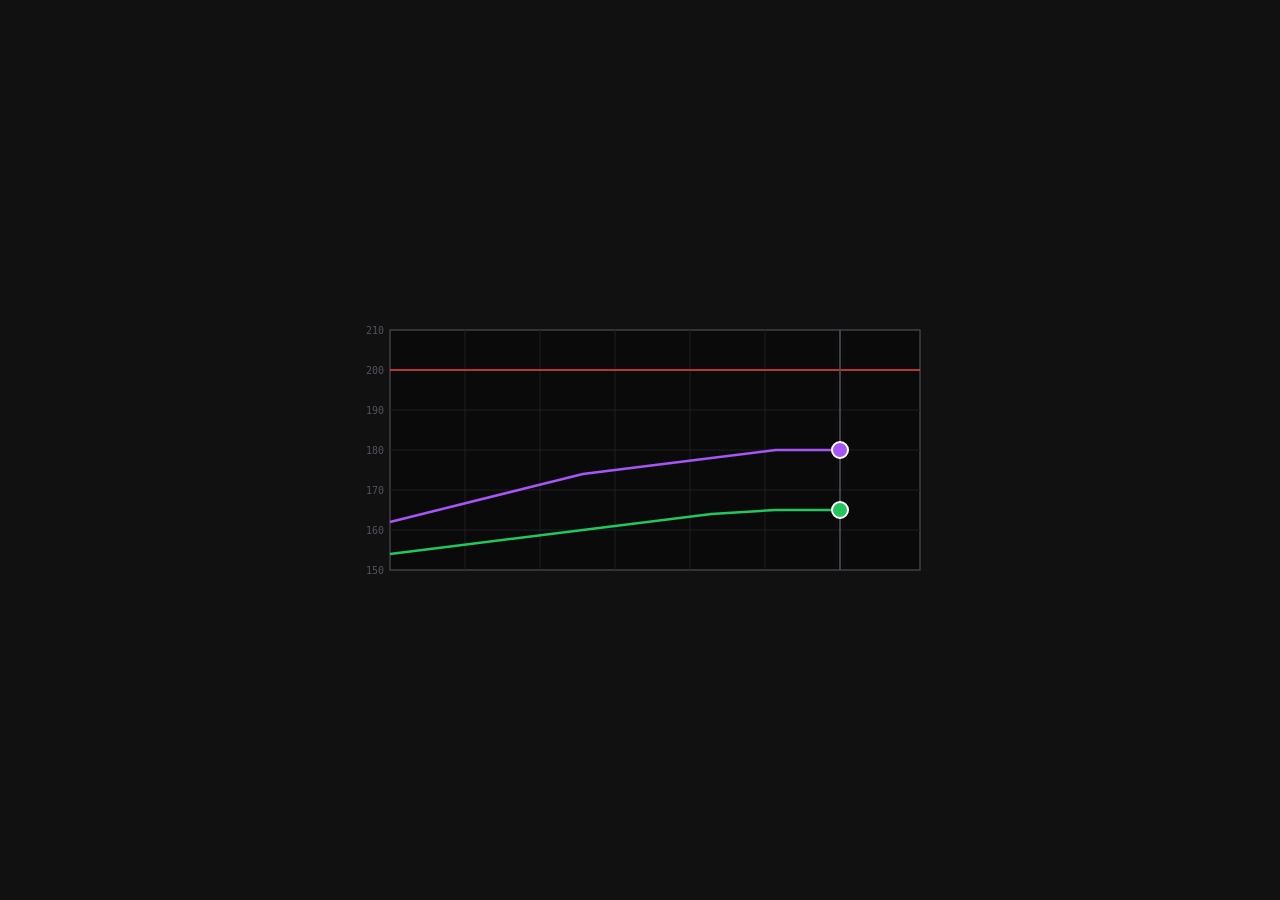
==== cmd/sensor/frontend/index.html @ 8b2fa8a1 "refactor: reorganizar estrutura do projeto em modulos cmd e pkg - Migra aplicação Wails para cmd/sen" ====
<!DOCTYPE html>
<html lang="pt-BR">
<head>
  <meta charset="UTF-8">
  <title>Simulador: Caldeira</title>
  <link rel="stylesheet" href="style.css">
</head>
<body>
  <svg id="chart" viewBox="0 0 600 300">
    <!-- Numeros sutis no eixo Y -->
    <g class="axis-numbers">
      <text x="44" y="34">210</text>
      <text x="44" y="74">200</text>
      <text x="44" y="114">190</text>
      <text x="44" y="154">180</text>
      <text x="44" y="194">170</text>
      <text x="44" y="234">160</text>
      <text x="44" y="274">150</text>
    </g>

    <!-- Moldura externa do plano cartesiano -->
    <rect x="50" y="30" width="530" height="240" class="frame" />

    <!-- Divisoes cartesianas -->
    <g class="grid">
      <!-- Linhas horizontais (de 10 em 10 graus de 150 a 210) -->
      <line x1="50" y1="110" x2="580" y2="110" />
      <line x1="50" y1="150" x2="580" y2="150" />
      <line x1="50" y1="190" x2="580" y2="190" />
      <line x1="50" y1="230" x2="580" y2="230" />

      <!-- Linhas verticais -->
      <line x1="125" y1="30" x2="125" y2="270" />
      <line x1="200" y1="30" x2="200" y2="270" />
      <line x1="275" y1="30" x2="275" y2="270" />
      <line x1="350" y1="30" x2="350" y2="270" />
      <line x1="425" y1="30" x2="425" y2="270" />
    </g>

    <!-- Linha de Alarme Alta (200 C: y = 70) -->
    <line x1="50" y1="70" x2="580" y2="70" class="line-alarm" />

    <!-- Linha do Tempo Presente -->
    <line x1="500" y1="30" x2="500" y2="270" class="line-now" />

    <!-- Curvas dos dois sensores -->
    <path id="path-s1" class="curve-s1" />
    <path id="path-s2" class="curve-s2" />

    <!-- Knobs interativos -->
    <circle id="knob-s1" cx="500" cy="150" r="8" class="knob-s1" />
    <circle id="knob-s2" cx="500" cy="210" r="8" class="knob-s2" />
  </svg>

  <script src="main.js"></script>
</body>
</html>
---- cmd/sensor/frontend/style.css ----
* {
  box-sizing: border-box;
  margin: 0;
  padding: 0;
  user-select: none;
}

body {
  background: #111;
  padding: 12px;
  display: flex;
  justify-content: center;
  align-items: center;
  min-height: 100vh;
}

#chart {
  width: 100%;
  max-width: 600px;
  height: 300px;
  display: block;
}

.axis-numbers text {
  fill: #52525b;
  font-size: 10px;
  font-family: monospace;
  text-anchor: end;
}

.frame {
  fill: #0a0a0a;
  stroke: #3f3f46;
  stroke-width: 1.5;
}

.grid line {
  stroke: #1f1f23;
  stroke-width: 1;
}

.line-alarm {
  stroke: #ef4444;
  stroke-width: 1.5;
}

.line-now {
  stroke: #52525b;
  stroke-width: 1.5;
}

.curve-s1 {
  fill: none;
  stroke: #a855f7;
  stroke-width: 2.5;
}

.curve-s2 {
  fill: none;
  stroke: #22c55e;
  stroke-width: 2.5;
}

circle {
  cursor: ns-resize;
  stroke: #fff;
  stroke-width: 2;
}

.knob-s1 {
  fill: #a855f7;
}

.knob-s2 {
  fill: #22c55e;
}
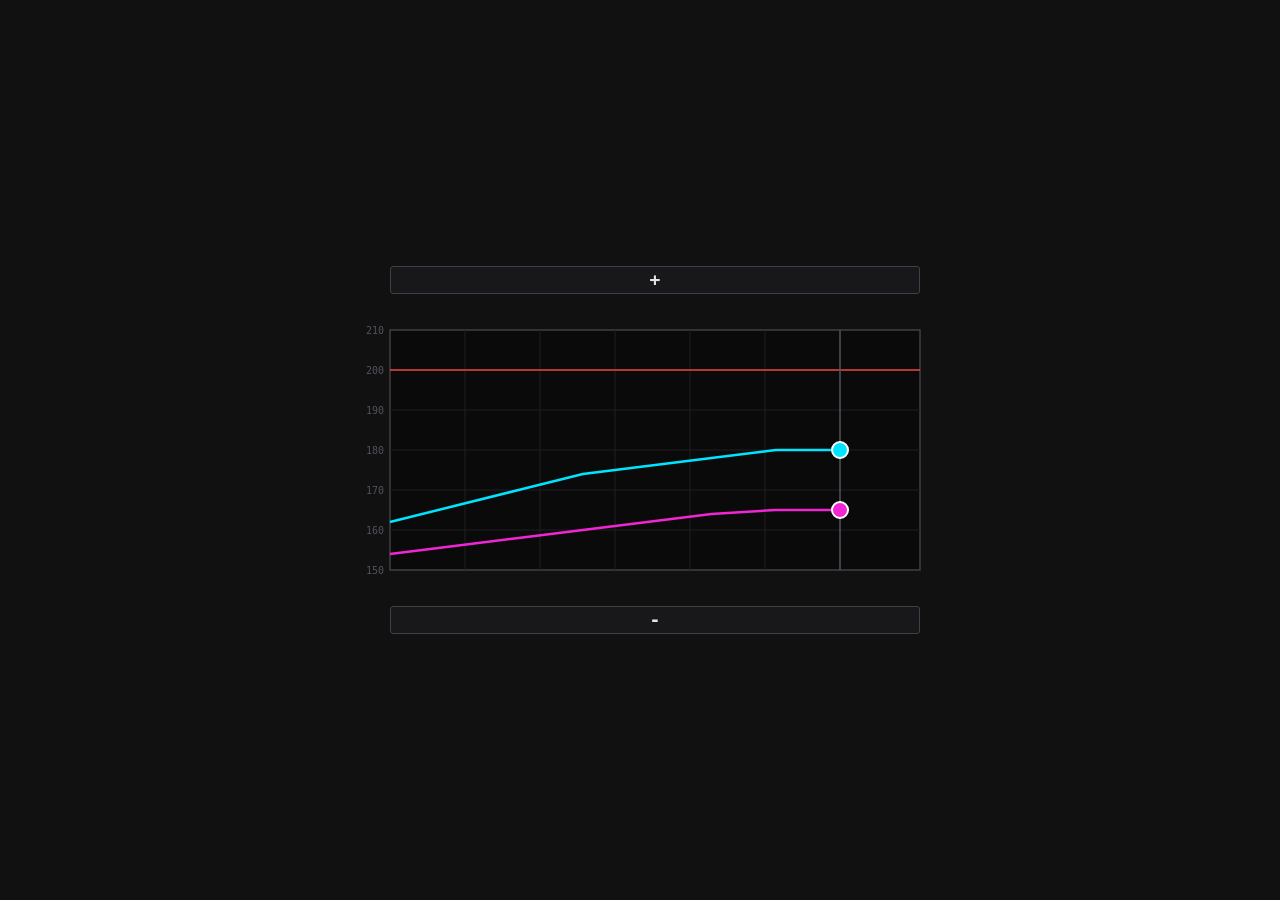
==== commit 679abb0b: "feat(sensor): adicionar controle dinamico de 1 a 3 sensores e paleta cmy" ====
--- a/cmd/sensor/frontend/index.html
+++ b/cmd/sensor/frontend/index.html
@@ -6,51 +6,61 @@
   <link rel="stylesheet" href="style.css">
 </head>
 <body>
-  <svg id="chart" viewBox="0 0 600 300">
-    <!-- Numeros sutis no eixo Y -->
-    <g class="axis-numbers">
-      <text x="44" y="34">210</text>
-      <text x="44" y="74">200</text>
-      <text x="44" y="114">190</text>
-      <text x="44" y="154">180</text>
-      <text x="44" y="194">170</text>
-      <text x="44" y="234">160</text>
-      <text x="44" y="274">150</text>
-    </g>
+  <div class="simulator-layout">
+    <!-- Botão superior para adicionar sensor -->
+    <button id="btn-add" class="sensor-btn" type="button" aria-label="Adicionar sensor">+</button>
 
-    <!-- Moldura externa do plano cartesiano -->
-    <rect x="50" y="30" width="530" height="240" class="frame" />
+    <svg id="chart" viewBox="0 0 600 300">
+      <!-- Números sutis da escala de temperatura no eixo vertical -->
+      <g class="axis-numbers">
+        <text x="44" y="34">210</text>
+        <text x="44" y="74">200</text>
+        <text x="44" y="114">190</text>
+        <text x="44" y="154">180</text>
+        <text x="44" y="194">170</text>
+        <text x="44" y="234">160</text>
+        <text x="44" y="274">150</text>
+      </g>
 
-    <!-- Divisoes cartesianas -->
-    <g class="grid">
-      <!-- Linhas horizontais (de 10 em 10 graus de 150 a 210) -->
-      <line x1="50" y1="110" x2="580" y2="110" />
-      <line x1="50" y1="150" x2="580" y2="150" />
-      <line x1="50" y1="190" x2="580" y2="190" />
-      <line x1="50" y1="230" x2="580" y2="230" />
+      <!-- Moldura externa do plano cartesiano -->
+      <rect x="50" y="30" width="530" height="240" class="frame" />
 
-      <!-- Linhas verticais -->
-      <line x1="125" y1="30" x2="125" y2="270" />
-      <line x1="200" y1="30" x2="200" y2="270" />
-      <line x1="275" y1="30" x2="275" y2="270" />
-      <line x1="350" y1="30" x2="350" y2="270" />
-      <line x1="425" y1="30" x2="425" y2="270" />
-    </g>
+      <!-- Divisões cartesianas da grade -->
+      <g class="grid">
+        <!-- Linhas horizontais de 10 em 10 °C (escala de 150 a 210 °C) -->
+        <line x1="50" y1="110" x2="580" y2="110" />
+        <line x1="50" y1="150" x2="580" y2="150" />
+        <line x1="50" y1="190" x2="580" y2="190" />
+        <line x1="50" y1="230" x2="580" y2="230" />
 
-    <!-- Linha de Alarme Alta (200 C: y = 70) -->
-    <line x1="50" y1="70" x2="580" y2="70" class="line-alarm" />
+        <!-- Linhas verticais de intervalo temporal -->
+        <line x1="125" y1="30" x2="125" y2="270" />
+        <line x1="200" y1="30" x2="200" y2="270" />
+        <line x1="275" y1="30" x2="275" y2="270" />
+        <line x1="350" y1="30" x2="350" y2="270" />
+        <line x1="425" y1="30" x2="425" y2="270" />
+      </g>
 
-    <!-- Linha do Tempo Presente -->
-    <line x1="500" y1="30" x2="500" y2="270" class="line-now" />
+      <!-- Linha de limite para alarme de temperatura alta (200 °C: y = 70) -->
+      <line x1="50" y1="70" x2="580" y2="70" class="line-alarm" />
 
-    <!-- Curvas dos dois sensores -->
-    <path id="path-s1" class="curve-s1" />
-    <path id="path-s2" class="curve-s2" />
+      <!-- Linha vertical de referência do instante atual -->
+      <line x1="500" y1="30" x2="500" y2="270" class="line-now" />
 
-    <!-- Knobs interativos -->
-    <circle id="knob-s1" cx="500" cy="150" r="8" class="knob-s1" />
-    <circle id="knob-s2" cx="500" cy="210" r="8" class="knob-s2" />
-  </svg>
+      <!-- Curvas históricas dos sensores (Ciano, Magenta, Amarelo) -->
+      <path id="path-s1" class="curve-s1" />
+      <path id="path-s2" class="curve-s2" />
+      <path id="path-s3" class="curve-s3" style="display: none;" />
+
+      <!-- Controles circulares interativos (knobs) -->
+      <circle id="knob-s1" cx="500" cy="150" r="8" class="knob-s1" />
+      <circle id="knob-s2" cx="500" cy="210" r="8" class="knob-s2" />
+      <circle id="knob-s3" cx="500" cy="170" r="8" class="knob-s3" style="display: none;" />
+    </svg>
+
+    <!-- Botão inferior para remover sensor -->
+    <button id="btn-remove" class="sensor-btn" type="button" aria-label="Remover sensor">-</button>
+  </div>
 
   <script src="main.js"></script>
 </body>
--- a/cmd/sensor/frontend/style.css
+++ b/cmd/sensor/frontend/style.css
@@ -7,11 +7,58 @@
 
 body {
   background: #111;
-  padding: 12px;
+  padding: 10px 12px;
   display: flex;
   justify-content: center;
   align-items: center;
   min-height: 100vh;
+  overflow: hidden;
+}
+
+.simulator-layout {
+  display: flex;
+  flex-direction: column;
+  width: 100%;
+  max-width: 600px;
+  gap: 6px;
+}
+
+.sensor-btn {
+  width: calc(100% * 530 / 600);
+  margin-left: calc(100% * 50 / 600);
+  margin-right: calc(100% * 20 / 600);
+  height: 28px;
+  background: #18181b;
+  border: 1px solid #3f3f46;
+  border-radius: 3px;
+  color: #e4e4e7;
+  font-family: monospace;
+  font-size: 18px;
+  font-weight: bold;
+  line-height: 1;
+  display: flex;
+  align-items: center;
+  justify-content: center;
+  cursor: pointer;
+  transition: background-color 0.15s, border-color 0.15s, opacity 0.15s, color 0.15s;
+}
+
+.sensor-btn:hover:not(:disabled) {
+  background: #27272a;
+  border-color: #71717a;
+  color: #ffffff;
+}
+
+.sensor-btn:active:not(:disabled) {
+  background: #3f3f46;
+}
+
+.sensor-btn:disabled {
+  opacity: 0.2;
+  cursor: not-allowed;
+  border-color: #27272a;
+  color: #52525b;
+  background: #111113;
 }
 
 #chart {
@@ -49,16 +96,37 @@
   stroke-width: 1.5;
 }
 
+/* Sensor 1: Ciano */
 .curve-s1 {
   fill: none;
-  stroke: #a855f7;
+  stroke: #00e5ff;
   stroke-width: 2.5;
 }
 
+.knob-s1 {
+  fill: #00e5ff;
+}
+
+/* Sensor 2: Magenta */
 .curve-s2 {
   fill: none;
-  stroke: #22c55e;
+  stroke: #f026d3;
   stroke-width: 2.5;
+}
+
+.knob-s2 {
+  fill: #f026d3;
+}
+
+/* Sensor 3: Amarelo */
+.curve-s3 {
+  fill: none;
+  stroke: #ffd600;
+  stroke-width: 2.5;
+}
+
+.knob-s3 {
+  fill: #ffd600;
 }
 
 circle {
@@ -66,11 +134,3 @@
   stroke: #fff;
   stroke-width: 2;
 }
-
-.knob-s1 {
-  fill: #a855f7;
-}
-
-.knob-s2 {
-  fill: #22c55e;
-}
